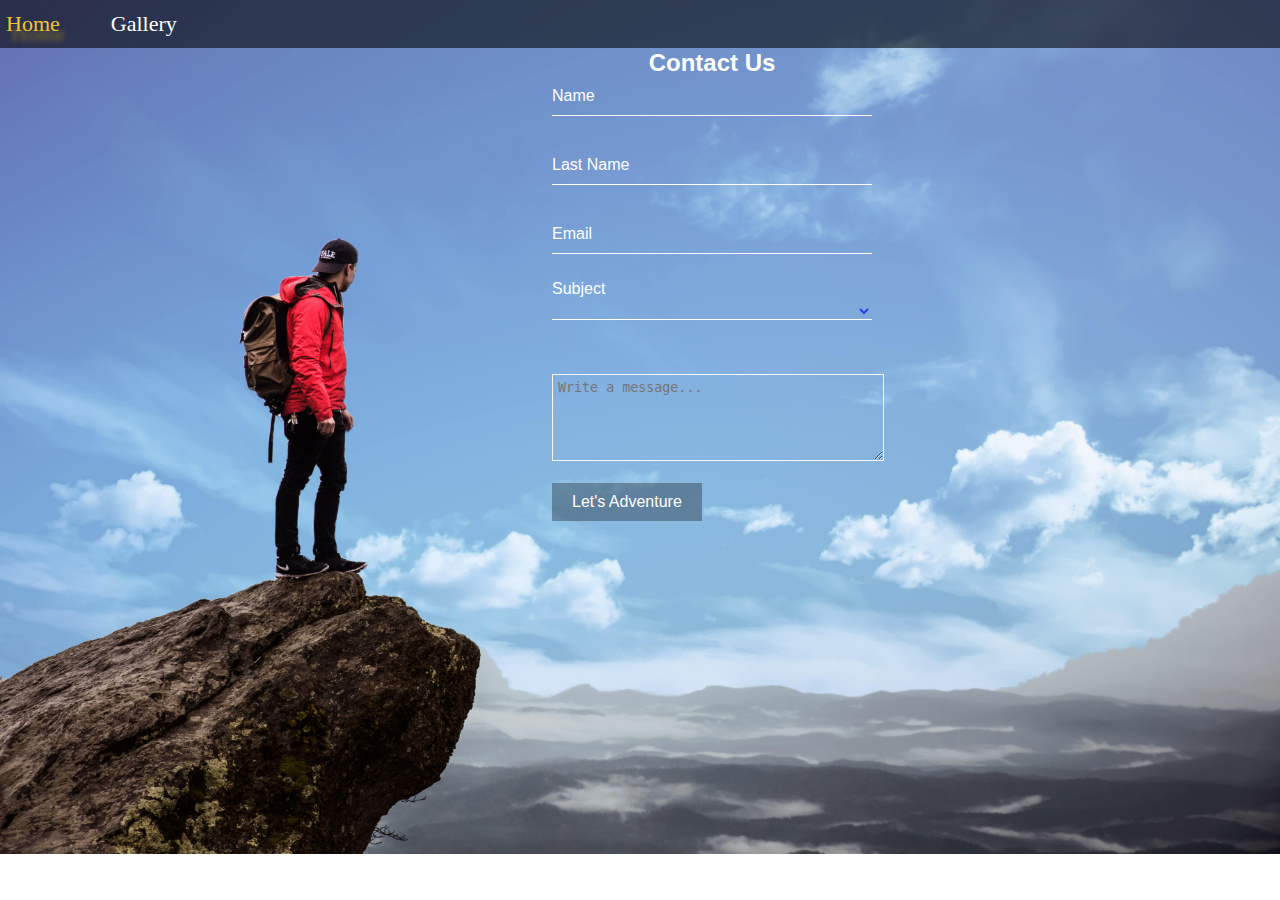
==== contact.html @ ba5f5f5b "Done" ====
<!DOCTYPE html>
<html lang="en">
<head>
  <meta charset="UTF-8">
  <meta name="viewport" content="width=device-width, initial-scale=1.0">
  <meta http-equiv="X-UA-Compatible" content="ie=edge">
  <!-- link to css -->
  <link rel="stylesheet" href="css/main.css">
  <title>Contact Form</title>
</head>
<body class="form">
    <nav>
        <ul>
            <li><a href="index.html">Home</a></li>
            <li><a href="gallery.html" target="_blank">Gallery</a></li>
        </ul>
    </nav>
  <div class="box">
      <h2>Contact Us</h2>
      <form>
        <div class="inputBox">
            <input type="text" name="" required="">
            <label>Name</label>
        </div>
        <div class="inputBox">
            <input type="text" name="" required="">
            <label for="">Last Name</label>
        </div>
        <div class="inputBox">
            <input type="email" name="" id="" required>
            <label>Email</label>
          </div>
          <br/>
          <div class="inputBox">
            <select name="activity" >
              <option></option>
              <option>Camping</option>
              <option>Hunting</option>
              <option>Canoeing</option>
              <option>Climbing</option>
              <option>Fishing</option>
            </select>
              <label value="choose">Subject</label>
          </div>
          <br/>
          <br/>
          <br/>
          <br>
          <div class="inputBox">
            <textarea name="message" rows="5" cols="20"placeholder="Write a message..." required></textarea>
         
        </div>

        <br/>
        <div class="inputBox">
            <input type="submit" name="" value="Let's Adventure">
          </div>
      </div>

      
</body>
</html>
---- css/main.css ----
/* Mixins -------------------- */
/* Base Styles -------------------- */
html {
  scroll-behavior: smooth;
  transition: 0.20s;
  margin-top: 0;
  padding-top: 0; }

.container {
  width: 100%;
  height: 100%;
  overflow-x: hidden; }

body {
  margin: 0;
  padding: 0;
  cursor: pointer;
  background-color: rgba(128, 128, 128, 0.26); }

header {
  background-image: url(../images/beach-bench-boardwalk-462024.jpg);
  background-size: cover;
  background-repeat: no-repeat;
  background-attachment: fixed;
  height: 40rem; }

.heading {
  color: #1b1616;
  text-align: center;
  font-size: 68px;
  text-shadow: 5px 5px 10px #00a8e2;
  font-family: 'Poiret One';
  animation: move 2s ease forwards; }

@keyframes move {
  from {
    padding-top: 0%;
    opacity: 0; }
  to {
    padding-top: 14%;
    opacity: 1; } }
h1.heading {
  margin-top: 0; }

nav {
  width: 100%; }

nav ul {
  list-style-type: none;
  background-color: rgba(0, 0, 0, 0.575);
  margin: 0;
  padding: 0;
  overflow: hidden;
  width: 100%;
  margin-top: 0; }

nav li {
  float: left; }

nav a {
  text-decoration: none;
  font-size: 22px;
  text-align: center;
  display: block;
  padding: 11px 6px;
  padding-right: 45px;
  color: white;
  font-family: 'Jacques Francois', serif; }

nav a:hover {
  color: #f0c330;
  transition: 0.5s;
  text-shadow: 5px 10px 5px rgba(255, 196, 0, 0.404); }

.title {
  font-size: 40px;
  margin: 0;
  padding: 0; }

.p-title {
  color: #1b1616;
  font-family: 'EB Garamond', serif;
  font-size: 30px;
  text-align: center;
  font-weight: bold; }

.paragraph2 {
  padding-right: 0px;
  padding-right: 66px;
  margin-left: 40px;
  text-align: justify; }

.read-more {
  font-size: 15px;
  color: rgba(192, 67, 67, 0.801);
  font-weight: bold; }

footer p {
  background-color: rgba(174, 175, 184, 0.9);
  color: black;
  padding: 30px;
  font-weight: bolder;
  font-size: 20px;
  width: 100%; }

footer {
  position: relative; }

.gallery-body {
  background-color: rgba(128, 128, 128, 0.26); }

.heading-1 {
  text-align: center;
  font-family: 'Merriweather', serif;
  font-size: 30px;
  font-weight: bold;
  color: rgba(106, 121, 127, 0.8); }

.form {
  margin: 0;
  padding: 0;
  font-family: sans-serif;
  background: url(../images/form-bg.jpg);
  background-size: 100%;
  background-repeat: no-repeat;
  overflow-x: hidden; }

.box {
  position: absolute;
  top: 1%;
  left: 40%;
  transform: translate(-50, -50%);
  width: 400px;
  padding: 40px;
  box-sizing: border-box;
  border-radius: 10px; }

.box h2 {
  margin: 0;
  padding: 0;
  color: #fff;
  text-align: center; }

.box .inputBox {
  position: relative; }

.box .inputBox input {
  width: 100%;
  padding: 10px 0;
  font-size: 16px;
  color: #fff;
  margin-bottom: 30px;
  border: none;
  border-bottom: 1px solid #fff;
  outline: none;
  background: transparent; }

.box .inputBox textarea[name="message"] {
  width: 100%;
  border: 1px solid whitesmoke;
  background-color: transparent; }

.box .inputBox textarea[placeholder="Write a message..."] {
  padding: 5px;
  color: white; }

.box .inputBox label[for="message"] {
  top: -35%; }

.box .inputBox select[name="activity"] {
  width: 100%;
  outline: none;
  float: left;
  color: rgba(0, 0, 255, 0.651);
  padding: 0px 0;
  border: none;
  border-bottom: 1px solid #fff;
  background: transparent; }

.box .inputBox label[value="choose"] {
  top: -2rem; }

.box .inputBox {
  width: 100%; }

.box .inputBox label {
  position: absolute;
  top: 0;
  left: 0;
  padding: 10px 0;
  font-size: 16px;
  color: #fff;
  pointer-events: none;
  transition: .5s; }

.box .inputBox input:focus ~ label,
.box .inputBox input:valid ~ label {
  top: -18px;
  left: 0;
  color: #ffffff;
  font-size: 12px; }

.box input[type="submit"] {
  background: transparent;
  border: none;
  outline: none;
  color: #fff;
  background: #0000004d;
  padding: 10px 20px;
  cursor: pointer;
  width: auto; }

.box input:hover[type="submit"] {
  background-color: rgba(0, 0, 0, 0.842);
  border-color: #fff;
  border: 1px solid white; }

select {
  background-position: right center;
  width: 200px; }

@font-face {
  font-family: 'Poiret One';
  src: url(../fonts/PoiretOne-Regular.ttf); }
.dropdown {
  display: inline-block;
  top: 0; }

.dropdown-content {
  display: none;
  box-shadow: 2px 2px 5px black;
  min-width: 118px;
  z-index: 1;
  margin-top: 0;
  position: absolute;
  background-color: rgba(0, 0, 0, 0.575); }

.dropdown-content a {
  color: white;
  padding: 15px;
  text-decoration: none;
  display: block; }

.dropdown-content a:hover {
  background-color: white;
  color: black; }

.dropdown:hover .dropdown-content {
  display: block;
  animation: shift 1.2s forwards; }

@keyframes shift {
  0% {
    transform: translateX(25px); }
  100% {
    opacity: 1;
    transform: translate(0px); } }
.up-arrow {
  width: 50px;
  height: 52px;
  left: 38rem;
  margin-top: -87px;
  position: absolute; }

.gallery {
  display: grid;
  grid-template-columns: repeat(4, 1fr);
  grid-gap: 20px;
  width: 100%; }

.gallery-container {
  padding: 20px; }

.hunted {
  grid-column: span 2; }

.climb {
  grid-column: span 1; }

.gallery img {
  height: 100%;
  width: 100%;
  opacity: 0.8; }

.gallery img:hover {
  color: white;
  box-shadow: 7px 6px 7px black, -12px -5px 9px black;
  opacity: 1;
  transition: box-shadow 0.2s ease-out; }

.main-1 {
  display: grid;
  grid-gap: 32px;
  grid-template-columns: repeat(2, 1fr);
  font-family: 'Dosis', sans-serif;
  color: #161616;
  height: 100%;
  font-size: 1.2rem;
  padding-top: 50px;
  border-bottom: 1px solid rgba(0, 0, 0, 0.315);
  grid-template-areas: "title title" "hiking1 hiking2"; }

.title {
  grid-area: title;
  text-align: center;
  letter-spacing: 2px;
  font-family: 'Abril Fatface', cursive; }

.hiking1 {
  grid-area: hiking1;
  padding: 15px; }

.hiking2 {
  grid-area: hiking2;
  padding: 15px; }

.image1 {
  height: 20rem;
  width: 100%;
  background-size: 100% 100%;
  background: url(../images/devils-peak.jpg);
  background-size: 100% 100%; }

.image2 {
  height: 20rem;
  width: 100%;
  background-size: 100% 100%;
  background: url(../images/Lions-head.jpg);
  background-size: 100% 100%; }

.hiking1:hover .image1 {
  box-shadow: 10px 10px 20px black, -10px -3px 20px black;
  opacity: 1;
  transition: box-shadow 0.5s ease-out; }

.hiking2:hover .image2 {
  box-shadow: 10px 10px 20px black, -10px -3px 20px black;
  opacity: 1;
  transition: box-shadow 0.5s ease-out; }

.main-2 {
  display: grid;
  grid-gap: 32px;
  grid-template-columns: repeat(2, 1fr);
  font-family: 'Dosis', sans-serif;
  color: #161616;
  height: 100%;
  font-size: 1.2rem;
  padding-top: 50px;
  border-bottom: 1px solid rgba(0, 0, 0, 0.315);
  grid-template-areas: "title title" "camping1 camping2"; }

.title {
  grid-area: title;
  text-align: center; }

.camping1 {
  grid-area: camping1;
  padding: 15px; }

.camping2 {
  grid-area: camping2;
  padding: 15px; }

.image3 {
  height: 20rem;
  width: 100%;
  background-size: 100% 100%;
  background: url(../images/Tsitsikama.jpg);
  background-size: 100% 100%; }

.image4 {
  height: 20rem;
  width: 100%;
  background-size: 100% 100%;
  background: url(../images/khomees.jpg);
  background-size: 100% 100%; }

.camping1:hover .image3 {
  box-shadow: 10px 10px 20px black, -10px -3px 20px black;
  opacity: 1;
  transition: box-shadow 0.5s ease-out; }

.camping2:hover .image4 {
  box-shadow: 10px 10px 20px black, -10px -3px 20px black;
  opacity: 1;
  transition: box-shadow 0.5s ease-out; }

.main-3 {
  display: grid;
  grid-gap: 32px;
  grid-template-columns: repeat(2, 1fr);
  font-family: 'Dosis', sans-serif;
  color: #161616;
  height: 100%;
  font-size: 1.2rem;
  padding-top: 50px;
  border-bottom: 1px solid rgba(0, 0, 0, 0.315);
  grid-template-areas: "title title" "hunting1 hunting2"; }

.title {
  grid-area: title;
  text-align: center; }

.hunting1 {
  grid-area: hunting1;
  padding: 15px; }

.hunting2 {
  grid-area: hunting2;
  padding: 15px; }

.image5 {
  height: 20rem;
  width: 100%;
  background-size: 100% 100%;
  background: url(../images/rietfontein.jpg);
  background-size: 100% 100%; }

.image6 {
  height: 20rem;
  width: 100%;
  background-size: 100% 100%;
  background: url(../images/lazarus.jpg);
  background-size: 100% 100%; }

.hunting1:hover .image5 {
  box-shadow: 10px 10px 20px black, -10px -3px 20px black;
  opacity: 1;
  transition: box-shadow 0.5s ease-out; }

.hunting2:hover .image6 {
  box-shadow: 10px 10px 20px black, -10px -3px 20px black;
  opacity: 1;
  transition: box-shadow 0.5s ease-out; }

.main-4 {
  display: grid;
  grid-gap: 32px;
  grid-template-columns: repeat(2, 1fr);
  font-family: 'Dosis', sans-serif;
  color: #161616;
  height: 100%;
  font-size: 1.2rem;
  padding-top: 50px;
  border-bottom: 1px solid rgba(0, 0, 0, 0.315);
  grid-template-areas: "title title" "canoeing1 canoeing2"; }

.title {
  grid-area: title;
  text-align: center; }

.canoeing1 {
  grid-area: canoeing1;
  padding: 15px; }

.canoeing2 {
  grid-area: canoeing2;
  padding: 15px; }

.image7 {
  height: 20rem;
  width: 100%;
  background-size: 100% 100%;
  background: url(../images/palmiet.jpg);
  background-size: 100% 100%; }

.image8 {
  height: 20rem;
  width: 100%;
  background-size: 100% 100%;
  background: url(../images/Hout-bay.jpg);
  background-size: 100% 100%; }

.canoeing1:hover .image7 {
  box-shadow: 10px 10px 20px black, -10px -3px 20px black;
  opacity: 1;
  transition: box-shadow 0.5s ease-out; }

.canoeing2:hover .image8 {
  box-shadow: 10px 10px 20px black, -10px -3px 20px black;
  opacity: 1;
  transition: box-shadow 0.5s ease-out; }

.main-5 {
  display: grid;
  grid-gap: 32px;
  grid-template-columns: repeat(2, 1fr);
  font-family: 'Dosis', sans-serif;
  color: #161616;
  height: 100%;
  font-size: 1.2rem;
  padding-top: 50px;
  border-bottom: 1px solid rgba(0, 0, 0, 0.315);
  grid-template-areas: "title title" "climbing1 climbing2"; }

.title {
  grid-area: title;
  text-align: center; }

.climbing1 {
  grid-area: climbing1;
  padding: 15px; }

.climbing2 {
  grid-area: climbing2;
  padding: 15px; }

.image9 {
  height: 20rem;
  width: 100%;
  background-size: 100% 100%;
  background: url(../images/table-mountain.jpg);
  background-size: 100% 100%; }

.image10 {
  height: 20rem;
  width: 100%;
  background-size: 100% 100%;
  background: url(../images/gamkaberg.jpg);
  background-size: 100% 100%; }

.climbing1:hover .image9 {
  box-shadow: 10px 10px 20px black, -10px -3px 20px black;
  opacity: 1;
  transition: box-shadow 0.5s ease-out; }

.climbing2:hover .image10 {
  box-shadow: 10px 10px 20px black, -10px -3px 20px black;
  opacity: 1;
  transition: box-shadow 0.5s ease-out; }

.main-6 {
  display: grid;
  grid-gap: 32px;
  grid-template-columns: repeat(2, 1fr);
  font-family: 'Dosis', sans-serif;
  color: #161616;
  height: 100%;
  font-size: 1.2rem;
  padding-top: 50px;
  border-bottom: 1px solid rgba(0, 0, 0, 0.315);
  grid-template-areas: "title title" "fishing1 fishing2"; }

.title {
  grid-area: title;
  text-align: center; }

.fishing1 {
  grid-area: fishing1;
  padding: 15px; }

.fishing2 {
  grid-area: fishing2;
  padding: 15px; }

.image11 {
  height: 20rem;
  width: 100%;
  background-size: 100% 100%;
  background: url(../images/fishing\ La\ Lancha1.jpg);
  background-size: 100% 100%; }

.image12 {
  height: 20rem;
  width: 100%;
  background-size: 100% 100%;
  background: url(../images/fishing\ Stanfordhills.jpg);
  background-size: 100% 100%; }

.fishing1:hover .image11 {
  box-shadow: 10px 10px 20px black, -10px -3px 20px black;
  opacity: 1;
  transition: box-shadow 0.5s ease-out; }

.fishing2:hover .image12 {
  box-shadow: 10px 10px 20px black, -10px -3px 20px black;
  opacity: 1;
  transition: box-shadow 0.5s ease-out; }

/* Media Queries -------------------- */
/* Responsive Design */
/* Mobile Devices */
/* Portrait and Landscape */
@media (max-width: 426px) {
  .main-1 {
    display: grid;
    grid-template-columns: repeat(1, 1fr);
    grid-template-areas: "title" "hiking1"  "hiking2"; }

  .hiking1 {
    grid-area: hiking1;
    grid-template-columns: span 2; }

  .hiking2 {
    grid-area: hiking2;
    grid-template-columns: span 2; }

  .image1 {
    grid-area: hiking1;
    grid-template-columns: span 2; }

  .image2 {
    grid-area: hiking2;
    grid-template-columns: span 2; }

  .main-2 {
    display: grid;
    grid-template-columns: repeat(1, 1fr);
    grid-template-areas: "title" "camping1"  "camping2"; }

  .camping1 {
    grid-area: camping1;
    grid-template-columns: span 2; }

  .camping2 {
    grid-area: camping2;
    grid-template-columns: span 2; }

  .image3 {
    grid-area: camping1;
    grid-template-columns: span 2; }

  .image4 {
    grid-area: camping2;
    grid-template-columns: span 2; }

  .main-3 {
    display: grid;
    grid-template-columns: repeat(1, 1fr);
    grid-template-areas: "title" "hunting1"  "hunting2"; }

  .hunting1 {
    grid-area: hunting1;
    grid-template-columns: span 2; }

  .hunting2 {
    grid-area: hunting2;
    grid-template-columns: span 2; }

  .image5 {
    grid-area: hunting1;
    grid-template-columns: span 2; }

  .image6 {
    grid-area: hunting2;
    grid-template-columns: span 2; }

  .main-4 {
    display: grid;
    grid-template-columns: repeat(1, 1fr);
    grid-template-areas: "title" "canoeing1"  "canoeing2"; }

  .canoeing1 {
    grid-area: canoeing1;
    grid-template-columns: span 2; }

  .canoeing2 {
    grid-area: canoeing2;
    grid-template-columns: span 2; }

  .image7 {
    grid-area: canoeing1;
    grid-template-columns: span 2; }

  .image8 {
    grid-area: canoeing2;
    grid-template-columns: span 2; }

  .main-5 {
    display: grid;
    grid-template-columns: repeat(1, 1fr);
    grid-template-areas: "title" "climbing1"  "climbing2"; }

  .climbing1 {
    grid-area: climbing1;
    grid-template-columns: span 2; }

  .climbing2 {
    grid-area: climbing2;
    grid-template-columns: span 2; }

  .image9 {
    grid-area: climbing1;
    grid-template-columns: span 2; }

  .image10 {
    grid-area: climbing2;
    grid-template-columns: span 2; }

  .main-6 {
    display: grid;
    grid-template-columns: repeat(1, 1fr);
    grid-template-areas: "title" "fishing1"  "fishing2"; }

  .fishing1 {
    grid-area: fishing1;
    grid-template-columns: span 2; }

  .fishing2 {
    grid-area: fishing2;
    grid-template-columns: span 2; }

  .image11 {
    grid-area: fishing1;
    grid-template-columns: span 2; }

  .image12 {
    grid-area: fishing2;
    grid-template-columns: span 2; }

  .title {
    grid-template-columns: span 2; }

  .p-title {
    font-size: 1em; }

  .up-arrow {
    left: 14rem; }

  .box {
    width: 100%;
    height: 100%; }

  .contact {
    margin: 0;
    padding: 0;
    font-family: sans-serif;
    background: url(../images/form-bg.jpg);
    background-size: 100% 100%;
    background-repeat: no-repeat; } }
/* Responsive Design */
/*Tablets*/
@media only screen and (min-device-width: 768px) and (max-device-width: 1024px) and (-webkit-min-device-pixel-ratio: 1) {
  .p-title {
    font-size: 1em; }

  .up-arrow {
    left: 23rem; } }
/* Responsive Design
   /*Desktop*/
@media screen and (min-device-width: 1200px) and (max-device-width: 1600px) and (-webkit-min-device-pixel-ratio: 1) {
  .up-arrow {
    left: 38rem; } }

/*# sourceMappingURL=main.css.map */
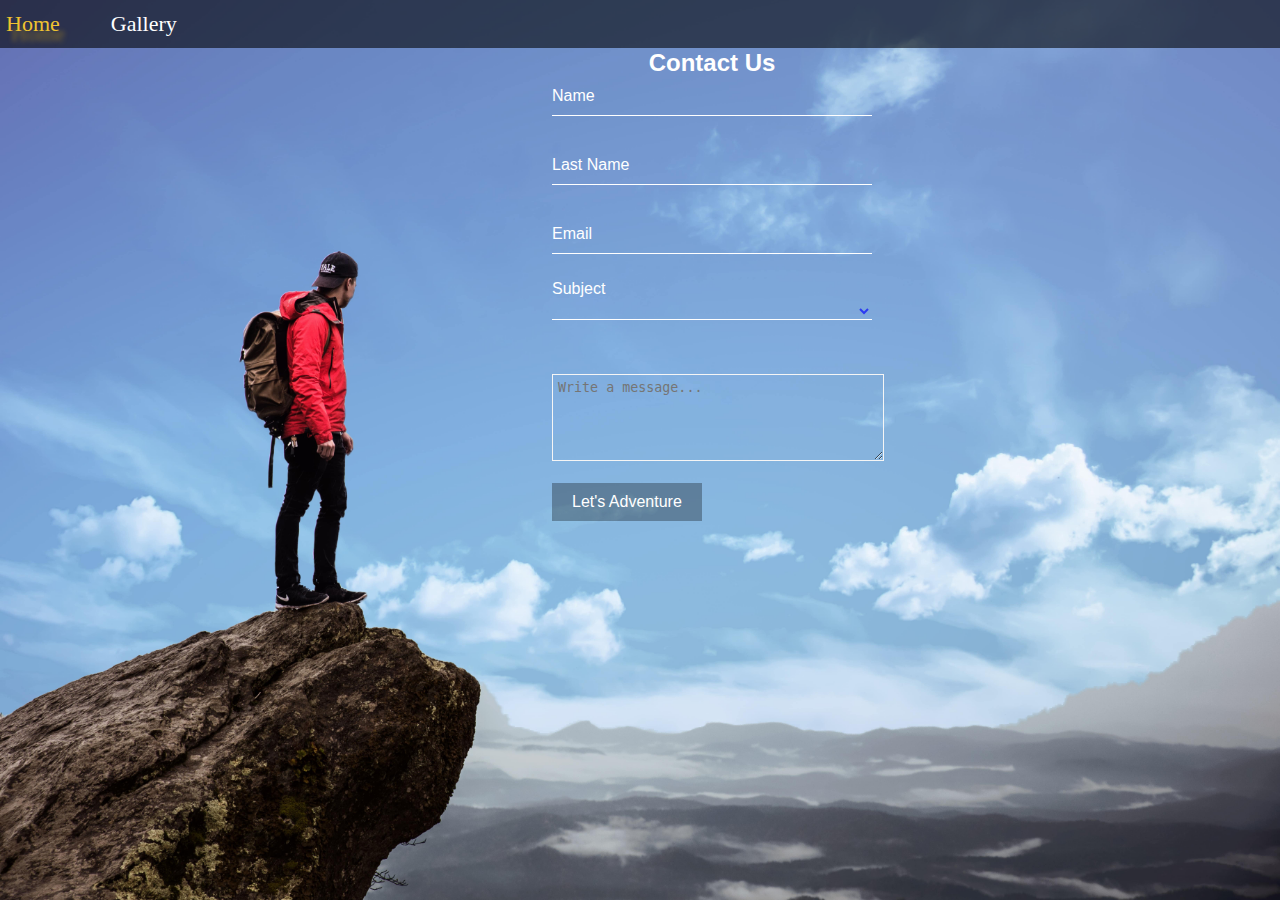
==== commit caf194ad: "Done" ====
--- a/css/main.css
+++ b/css/main.css
@@ -121,9 +121,8 @@
   padding: 0;
   font-family: sans-serif;
   background: url(../images/form-bg.jpg);
-  background-size: 100%;
-  background-repeat: no-repeat;
-  overflow-x: hidden; }
+  background-size: 100% 100%;
+  height: 100vh; }
 
 .box {
   position: absolute;
@@ -719,15 +718,18 @@
     left: 14rem; }
 
   .box {
-    width: 100%;
-    height: 100%; }
-
-  .contact {
+    position: absolute;
+    top: 1%;
+    left: 1%;
+    transform: translate(-50, -50%);
+    width: 320px;
+    padding: 40px; }
+
+  .form {
     margin: 0;
     padding: 0;
-    font-family: sans-serif;
     background: url(../images/form-bg.jpg);
-    background-size: 100% 100%;
+    background-size: auto;
     background-repeat: no-repeat; } }
 /* Responsive Design */
 /*Tablets*/
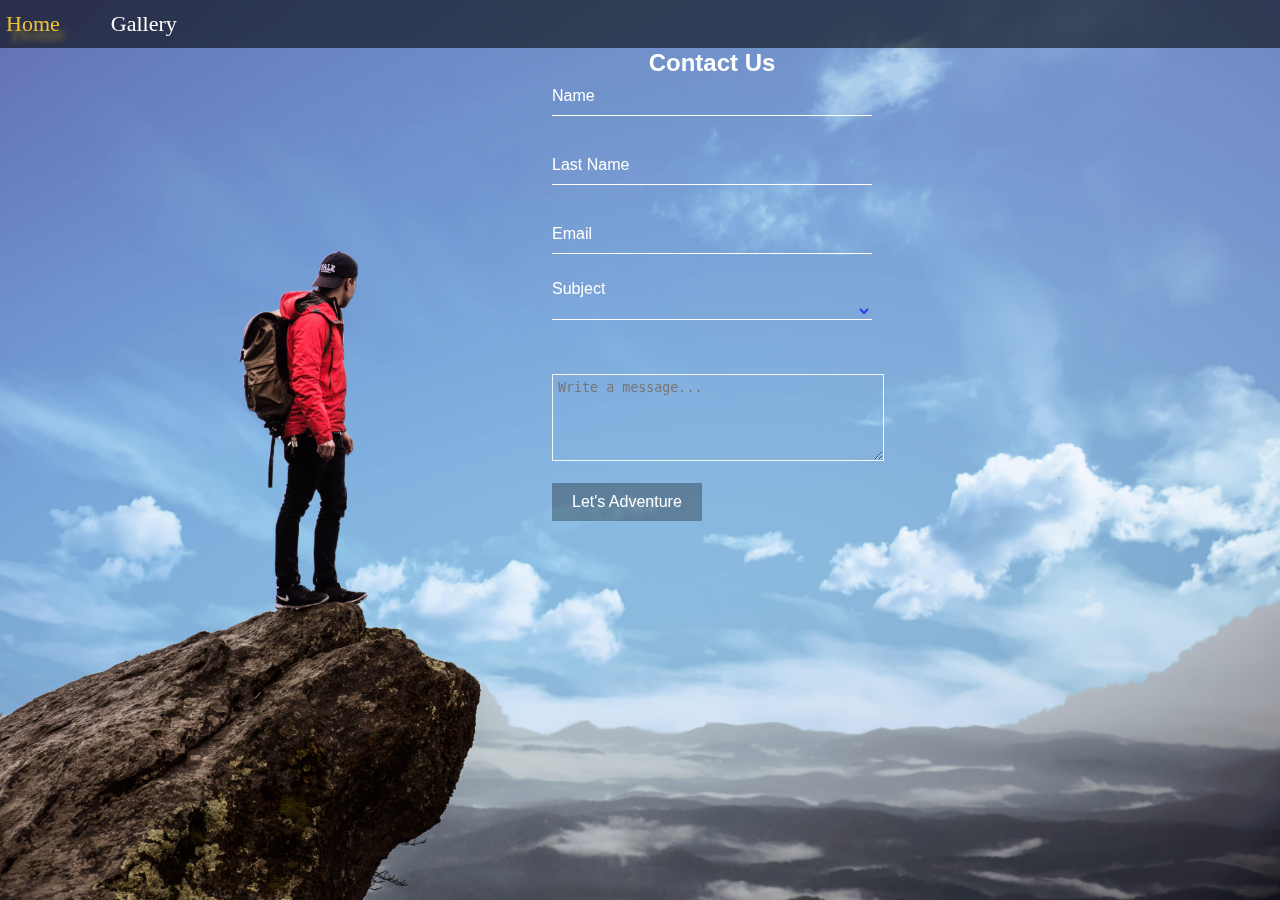
==== commit ed30e5eb: "fixed navbar and responsiveness" ====
--- a/contact.html
+++ b/contact.html
@@ -9,14 +9,16 @@
   <title>Contact Form</title>
 </head>
 <body class="form">
+    <div class="container">
     <nav>
         <ul>
             <li><a href="index.html">Home</a></li>
-            <li><a href="gallery.html" target="_blank">Gallery</a></li>
+            <li><a href="gallery.html">Gallery</a></li>
         </ul>
     </nav>
-  <div class="box">
+  <div class="contact-form">
       <h2>Contact Us</h2>
+      <div class="contact-details">
       <form>
         <div class="inputBox">
             <input type="text" name="" required="">
@@ -29,10 +31,10 @@
         <div class="inputBox">
             <input type="email" name="" id="" required>
             <label>Email</label>
-          </div>
+        </div>
           <br/>
           <div class="inputBox">
-            <select name="activity" >
+            <select name="activity" required >
               <option></option>
               <option>Camping</option>
               <option>Hunting</option>
@@ -40,7 +42,7 @@
               <option>Climbing</option>
               <option>Fishing</option>
             </select>
-              <label value="choose">Subject</label>
+            <label value="choose">Subject</label>
           </div>
           <br/>
           <br/>
@@ -48,15 +50,14 @@
           <br>
           <div class="inputBox">
             <textarea name="message" rows="5" cols="20"placeholder="Write a message..." required></textarea>
-         
         </div>
-
         <br/>
         <div class="inputBox">
             <input type="submit" name="" value="Let's Adventure">
           </div>
+      </form>
       </div>
-
-      
+    </div>
+  </div>  
 </body>
 </html>--- a/css/main.css
+++ b/css/main.css
@@ -6,11 +6,6 @@
   margin-top: 0;
   padding-top: 0; }
 
-.container {
-  width: 100%;
-  height: 100%;
-  overflow-x: hidden; }
-
 body {
   margin: 0;
   padding: 0;
@@ -18,32 +13,18 @@
   background-color: rgba(128, 128, 128, 0.26); }
 
 header {
-  background-image: url(../images/beach-bench-boardwalk-462024.jpg);
+  background-image: linear-gradient(-45deg, rgba(28, 116, 175, 0.15) 50%, rgba(0, 0, 0, 0.08) 50%), url(../images/beach-bench-boardwalk-462024.jpg);
   background-size: cover;
   background-repeat: no-repeat;
   background-attachment: fixed;
   height: 40rem; }
 
-.heading {
-  color: #1b1616;
-  text-align: center;
-  font-size: 68px;
-  text-shadow: 5px 5px 10px #00a8e2;
-  font-family: 'Poiret One';
-  animation: move 2s ease forwards; }
-
-@keyframes move {
-  from {
-    padding-top: 0%;
-    opacity: 0; }
-  to {
-    padding-top: 14%;
-    opacity: 1; } }
 h1.heading {
   margin-top: 0; }
 
 nav {
-  width: 100%; }
+  width: 100%;
+  position: fixed; }
 
 nav ul {
   list-style-type: none;
@@ -72,6 +53,40 @@
   transition: 0.5s;
   text-shadow: 5px 10px 5px rgba(255, 196, 0, 0.404); }
 
+footer p {
+  background-color: rgba(174, 175, 184, 0.9);
+  color: black;
+  padding: 30px;
+  font-weight: bolder;
+  font-size: 20px; }
+
+footer {
+  position: relative; }
+
+select {
+  background-position: right center;
+  width: 200px; }
+
+.container {
+  width: 100%;
+  height: 100%;
+  overflow-x: hidden; }
+
+.heading {
+  color: #1b1616;
+  text-align: center;
+  font-size: 68px;
+  text-shadow: 5px 5px 10px #00a8e2;
+  font-family: 'Poiret One';
+  animation: move 2s ease forwards; }
+
+@keyframes move {
+  from {
+    padding-top: 0%;
+    opacity: 0; }
+  to {
+    padding-top: 14%;
+    opacity: 1; } }
 .title {
   font-size: 40px;
   margin: 0;
@@ -88,23 +103,12 @@
   padding-right: 0px;
   padding-right: 66px;
   margin-left: 40px;
-  text-align: justify; }
+  font-size: 17px; }
 
 .read-more {
   font-size: 15px;
   color: rgba(192, 67, 67, 0.801);
   font-weight: bold; }
-
-footer p {
-  background-color: rgba(174, 175, 184, 0.9);
-  color: black;
-  padding: 30px;
-  font-weight: bolder;
-  font-size: 20px;
-  width: 100%; }
-
-footer {
-  position: relative; }
 
 .gallery-body {
   background-color: rgba(128, 128, 128, 0.26); }
@@ -124,7 +128,7 @@
   background-size: 100% 100%;
   height: 100vh; }
 
-.box {
+.contact-form {
   position: absolute;
   top: 1%;
   left: 40%;
@@ -134,16 +138,16 @@
   box-sizing: border-box;
   border-radius: 10px; }
 
-.box h2 {
+.contact-form h2 {
   margin: 0;
   padding: 0;
   color: #fff;
   text-align: center; }
 
-.box .inputBox {
+.contact-form .inputBox {
   position: relative; }
 
-.box .inputBox input {
+.contact-form .inputBox input {
   width: 100%;
   padding: 10px 0;
   font-size: 16px;
@@ -154,19 +158,19 @@
   outline: none;
   background: transparent; }
 
-.box .inputBox textarea[name="message"] {
+.contact-form .inputBox textarea[name="message"] {
   width: 100%;
   border: 1px solid whitesmoke;
   background-color: transparent; }
 
-.box .inputBox textarea[placeholder="Write a message..."] {
+.contact-form .inputBox textarea[placeholder="Write a message..."] {
   padding: 5px;
   color: white; }
 
-.box .inputBox label[for="message"] {
+.contact-form .inputBox label[for="message"] {
   top: -35%; }
 
-.box .inputBox select[name="activity"] {
+.contact-form .inputBox select[name="activity"] {
   width: 100%;
   outline: none;
   float: left;
@@ -176,13 +180,13 @@
   border-bottom: 1px solid #fff;
   background: transparent; }
 
-.box .inputBox label[value="choose"] {
+.contact-form .inputBox label[value="choose"] {
   top: -2rem; }
 
-.box .inputBox {
+.contact-form .inputBox {
   width: 100%; }
 
-.box .inputBox label {
+.contact-form .inputBox label {
   position: absolute;
   top: 0;
   left: 0;
@@ -192,14 +196,14 @@
   pointer-events: none;
   transition: .5s; }
 
-.box .inputBox input:focus ~ label,
-.box .inputBox input:valid ~ label {
+.contact-form .inputBox input:focus ~ label,
+.contact-form .inputBox input:valid ~ label {
   top: -18px;
   left: 0;
   color: #ffffff;
   font-size: 12px; }
 
-.box input[type="submit"] {
+.contact-form input[type="submit"] {
   background: transparent;
   border: none;
   outline: none;
@@ -209,14 +213,10 @@
   cursor: pointer;
   width: auto; }
 
-.box input:hover[type="submit"] {
+.contact-form input:hover[type="submit"] {
   background-color: rgba(0, 0, 0, 0.842);
   border-color: #fff;
   border: 1px solid white; }
-
-select {
-  background-position: right center;
-  width: 200px; }
 
 @font-face {
   font-family: 'Poiret One';
@@ -581,7 +581,74 @@
 /* Responsive Design */
 /* Mobile Devices */
 /* Portrait and Landscape */
-@media (max-width: 426px) {
+@media only screen and (min-device-width: 320px) and (max-device-width: 767px) and (-webkit-min-device-pixel-ratio: 1) {
+  nav ul {
+    display: grid; }
+
+  nav a {
+    padding: 0 0 20px 0;
+    transition: none;
+    font-size: 20px; }
+
+  .dropdown:hover .dropdown-content {
+    animation: none;
+    left: 30.3vw; }
+
+  .dropdown-content {
+    display: none;
+    background-color: black;
+    width: 34vw; }
+
+  .dropdown-content a {
+    padding: 3px;
+    font-size: 19px; }
+
+  .heading {
+    font-size: 34px; }
+
+  .title {
+    font-size: 28px;
+    margin-top: -21px;
+    margin-bottom: 12px; }
+
+  h1.heading {
+    margin-top: 0; }
+
+  header {
+    height: 30rem; }
+
+  .main-1,
+  .main-2,
+  .main-3,
+  .main-4,
+  .main-5,
+  .main-6 {
+    grid-gap: 1px; }
+
+  .image1,
+  .image2,
+  .image3,
+  .image4,
+  .image5,
+  .image6,
+  .image7,
+  .image8,
+  .image9,
+  .image10,
+  .image11,
+  .image12 {
+    width: 18rem;
+    height: 16rem; }
+
+  .paragraph2 {
+    padding-right: 26px;
+    margin-left: 19px;
+    font-size: 0.9rem;
+    margin-bottom: 56px; }
+
+  .read-more {
+    font-size: 12px; }
+
   .main-1 {
     display: grid;
     grid-template-columns: repeat(1, 1fr);
@@ -593,15 +660,18 @@
 
   .hiking2 {
     grid-area: hiking2;
-    grid-template-columns: span 2; }
+    grid-template-columns: span 2;
+    margin-top: -60px; }
 
   .image1 {
     grid-area: hiking1;
-    grid-template-columns: span 2; }
+    grid-template-columns: span 2;
+    width: 100%; }
 
   .image2 {
     grid-area: hiking2;
-    grid-template-columns: span 2; }
+    grid-template-columns: span 2;
+    width: 100%; }
 
   .main-2 {
     display: grid;
@@ -614,15 +684,18 @@
 
   .camping2 {
     grid-area: camping2;
-    grid-template-columns: span 2; }
+    grid-template-columns: span 2;
+    margin-top: -60px; }
 
   .image3 {
     grid-area: camping1;
-    grid-template-columns: span 2; }
+    grid-template-columns: span 2;
+    width: 100%; }
 
   .image4 {
     grid-area: camping2;
-    grid-template-columns: span 2; }
+    grid-template-columns: span 2;
+    width: 100%; }
 
   .main-3 {
     display: grid;
@@ -635,15 +708,18 @@
 
   .hunting2 {
     grid-area: hunting2;
-    grid-template-columns: span 2; }
+    grid-template-columns: span 2;
+    margin-top: -60px; }
 
   .image5 {
     grid-area: hunting1;
-    grid-template-columns: span 2; }
+    grid-template-columns: span 2;
+    width: 100%; }
 
   .image6 {
     grid-area: hunting2;
-    grid-template-columns: span 2; }
+    grid-template-columns: span 2;
+    width: 100%; }
 
   .main-4 {
     display: grid;
@@ -656,15 +732,18 @@
 
   .canoeing2 {
     grid-area: canoeing2;
-    grid-template-columns: span 2; }
+    grid-template-columns: span 2;
+    margin-top: -60px; }
 
   .image7 {
     grid-area: canoeing1;
-    grid-template-columns: span 2; }
+    grid-template-columns: span 2;
+    width: 100%; }
 
   .image8 {
     grid-area: canoeing2;
-    grid-template-columns: span 2; }
+    grid-template-columns: span 2;
+    width: 100%; }
 
   .main-5 {
     display: grid;
@@ -677,15 +756,19 @@
 
   .climbing2 {
     grid-area: climbing2;
-    grid-template-columns: span 2; }
+    grid-template-columns: span 2;
+    margin-top: -60px;
+    margin-top: -60px; }
 
   .image9 {
     grid-area: climbing1;
-    grid-template-columns: span 2; }
+    grid-template-columns: span 2;
+    width: 100%; }
 
   .image10 {
     grid-area: climbing2;
-    grid-template-columns: span 2; }
+    grid-template-columns: span 2;
+    width: 100%; }
 
   .main-6 {
     display: grid;
@@ -698,15 +781,18 @@
 
   .fishing2 {
     grid-area: fishing2;
-    grid-template-columns: span 2; }
+    grid-template-columns: span 2;
+    margin-top: -60px; }
 
   .image11 {
     grid-area: fishing1;
-    grid-template-columns: span 2; }
+    grid-template-columns: span 2;
+    width: 100%; }
 
   .image12 {
     grid-area: fishing2;
-    grid-template-columns: span 2; }
+    grid-template-columns: span 2;
+    width: 100%; }
 
   .title {
     grid-template-columns: span 2; }
@@ -715,33 +801,61 @@
     font-size: 1em; }
 
   .up-arrow {
-    left: 14rem; }
-
-  .box {
+    width: 26px;
+    height: 26px;
+    left: 18em;
+    bottom: 1.5em; }
+
+  .contact-form {
     position: absolute;
-    top: 1%;
-    left: 1%;
+    top: 15%;
+    left: 0%;
     transform: translate(-50, -50%);
     width: 320px;
     padding: 40px; }
+
+  .contact-details {
+    text-align: center;
+    width: 80vw; }
 
   .form {
     margin: 0;
     padding: 0;
     background: url(../images/form-bg.jpg);
-    background-size: auto;
-    background-repeat: no-repeat; } }
+    background-size: cover;
+    background-repeat: no-repeat;
+    height: 165vh; }
+
+  .gallery {
+    display: grid;
+    grid-template-columns: repeat(2, 1fr);
+    grid-template-rows: 40, 1fr;
+    grid-gap: 20px;
+    grid-template-areas: "heading-1" "img img"; }
+
+  footer p {
+    font-size: 16px; } }
 /* Responsive Design */
 /*Tablets*/
-@media only screen and (min-device-width: 768px) and (max-device-width: 1024px) and (-webkit-min-device-pixel-ratio: 1) {
+@media only screen and (min-device-width: 768px) and (max-device-width: 1023px) and (-webkit-min-device-pixel-ratio: 1) {
   .p-title {
     font-size: 1em; }
 
   .up-arrow {
-    left: 23rem; } }
+    left: 23rem; }
+
+  .gallery {
+    display: grid;
+    grid-template-columns: repeat(4, 1fr);
+    grid-template-rows: 40, 1fr;
+    grid-gap: 20px;
+    grid-template-areas: "heading-1" "img img img img"; }
+
+  .form {
+    height: 165vh; } }
 /* Responsive Design
    /*Desktop*/
-@media screen and (min-device-width: 1200px) and (max-device-width: 1600px) and (-webkit-min-device-pixel-ratio: 1) {
+@media screen and (min-device-width: 1024px) and (max-device-width: 1600px) and (-webkit-min-device-pixel-ratio: 1) {
   .up-arrow {
     left: 38rem; } }
 
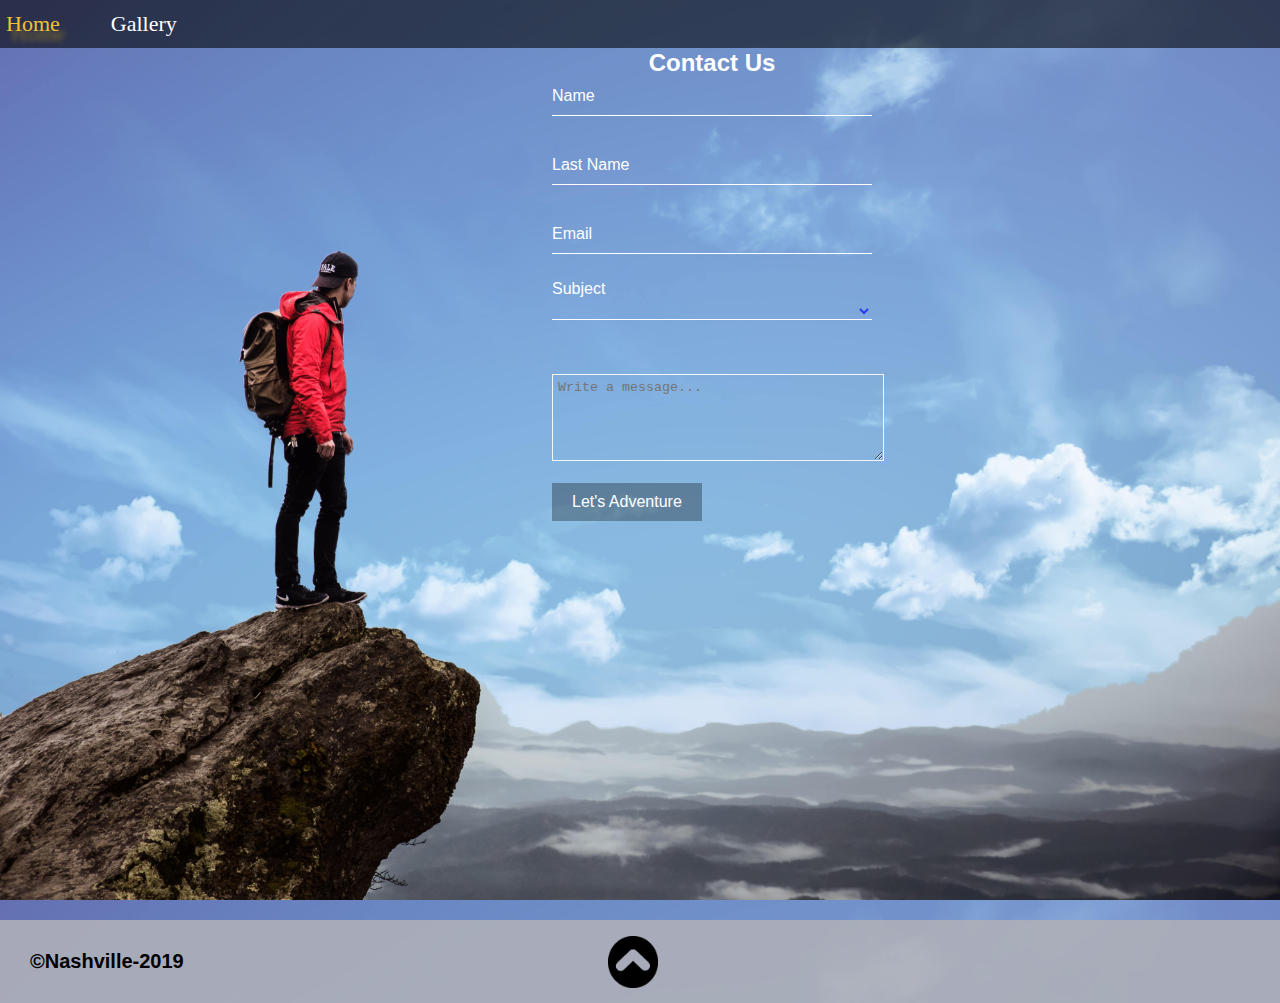
==== commit 70aa249b: "fixed navbar movement" ====
--- a/contact.html
+++ b/contact.html
@@ -59,5 +59,10 @@
       </div>
     </div>
   </div>  
+       <!-- footer -->
+       <footer>
+        <p><span>&copy;Nashville-2019</span></p>
+       <a href="#top"><img src="icon/img_71968.png" alt="" class="up-arrow"></a>    
+    </footer>
 </body>
 </html>--- a/css/main.css
+++ b/css/main.css
@@ -23,8 +23,7 @@
   margin-top: 0; }
 
 nav {
-  width: 100%;
-  position: fixed; }
+  width: 100%; }
 
 nav ul {
   list-style-type: none;
@@ -612,7 +611,9 @@
     margin-bottom: 12px; }
 
   h1.heading {
-    margin-top: 0; }
+    bottom: 177px;
+    position: absolute;
+    font-size: 30px; }
 
   header {
     height: 30rem; }
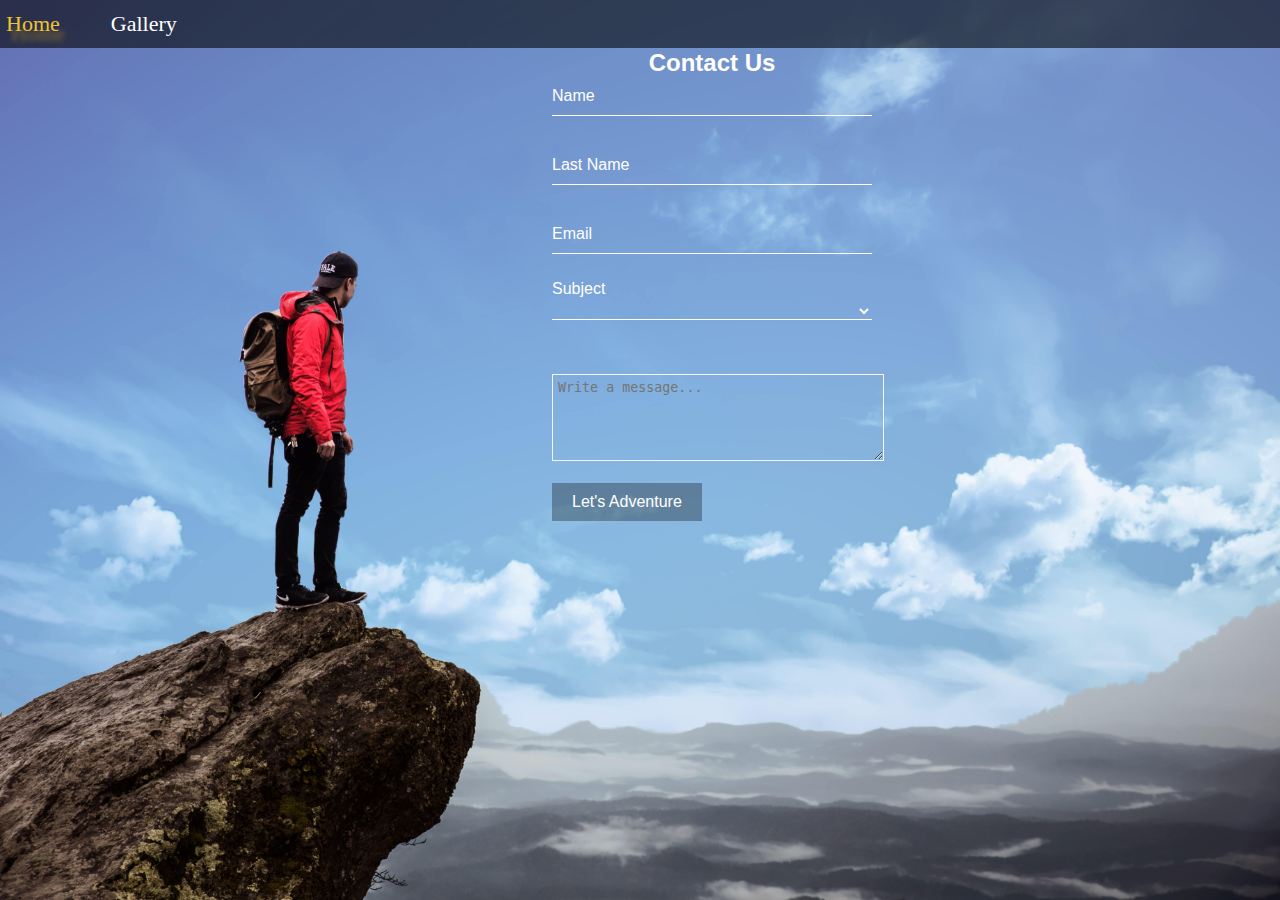
==== commit 3c92ddd2: "Gallery mobile fixed" ====
--- a/contact.html
+++ b/contact.html
@@ -20,20 +20,20 @@
       <h2>Contact Us</h2>
       <div class="contact-details">
       <form>
-        <div class="inputBox">
+        <div class="input-field">
             <input type="text" name="" required="">
             <label>Name</label>
         </div>
-        <div class="inputBox">
+        <div class="input-field">
             <input type="text" name="" required="">
             <label for="">Last Name</label>
         </div>
-        <div class="inputBox">
+        <div class="input-field">
             <input type="email" name="" id="" required>
             <label>Email</label>
         </div>
           <br/>
-          <div class="inputBox">
+          <div class="input-field">
             <select name="activity" required >
               <option></option>
               <option>Camping</option>
@@ -48,21 +48,16 @@
           <br/>
           <br/>
           <br>
-          <div class="inputBox">
+          <div class="input-field">
             <textarea name="message" rows="5" cols="20"placeholder="Write a message..." required></textarea>
         </div>
         <br/>
-        <div class="inputBox">
+        <div class="input-field">
             <input type="submit" name="" value="Let's Adventure">
           </div>
       </form>
       </div>
     </div>
   </div>  
-       <!-- footer -->
-       <footer>
-        <p><span>&copy;Nashville-2019</span></p>
-       <a href="#top"><img src="icon/img_71968.png" alt="" class="up-arrow"></a>    
-    </footer>
 </body>
 </html>--- a/css/main.css
+++ b/css/main.css
@@ -143,10 +143,10 @@
   color: #fff;
   text-align: center; }
 
-.contact-form .inputBox {
+.contact-form .input-field {
   position: relative; }
 
-.contact-form .inputBox input {
+.contact-form .input-field input {
   width: 100%;
   padding: 10px 0;
   font-size: 16px;
@@ -157,35 +157,38 @@
   outline: none;
   background: transparent; }
 
-.contact-form .inputBox textarea[name="message"] {
+.contact-form .input-field textarea[name="message"] {
   width: 100%;
   border: 1px solid whitesmoke;
   background-color: transparent; }
 
-.contact-form .inputBox textarea[placeholder="Write a message..."] {
+.contact-form .input-field textarea[placeholder="Write a message..."] {
   padding: 5px;
   color: white; }
 
-.contact-form .inputBox label[for="message"] {
+.contact-form .input-field label[for="message"] {
   top: -35%; }
 
-.contact-form .inputBox select[name="activity"] {
+.contact-form .input-field select[name="activity"] {
   width: 100%;
   outline: none;
   float: left;
-  color: rgba(0, 0, 255, 0.651);
+  color: white;
   padding: 0px 0;
   border: none;
   border-bottom: 1px solid #fff;
   background: transparent; }
 
-.contact-form .inputBox label[value="choose"] {
+.contact-form .input-field option {
+  color: black; }
+
+.contact-form .input-field label[value="choose"] {
   top: -2rem; }
 
-.contact-form .inputBox {
+.contact-form .input-field {
   width: 100%; }
 
-.contact-form .inputBox label {
+.contact-form .input-field label {
   position: absolute;
   top: 0;
   left: 0;
@@ -195,8 +198,8 @@
   pointer-events: none;
   transition: .5s; }
 
-.contact-form .inputBox input:focus ~ label,
-.contact-form .inputBox input:valid ~ label {
+.contact-form .input-field input:focus ~ label,
+.contact-form .input-field input:valid ~ label {
   top: -18px;
   left: 0;
   color: #ffffff;
@@ -611,9 +614,10 @@
     margin-bottom: 12px; }
 
   h1.heading {
-    bottom: 177px;
-    position: absolute;
-    font-size: 30px; }
+    margin-top: 0; }
+
+  .heading-1 {
+    font-size: 24px; }
 
   header {
     height: 30rem; }
@@ -722,6 +726,10 @@
     grid-template-columns: span 2;
     width: 100%; }
 
+  .hunted {
+    grid-column: span 2;
+    text-align: center; }
+
   .main-4 {
     display: grid;
     grid-template-columns: repeat(1, 1fr);
@@ -828,11 +836,8 @@
     height: 165vh; }
 
   .gallery {
-    display: grid;
-    grid-template-columns: repeat(2, 1fr);
-    grid-template-rows: 40, 1fr;
-    grid-gap: 20px;
-    grid-template-areas: "heading-1" "img img"; }
+    display: block;
+    text-align: center; }
 
   footer p {
     font-size: 16px; } }
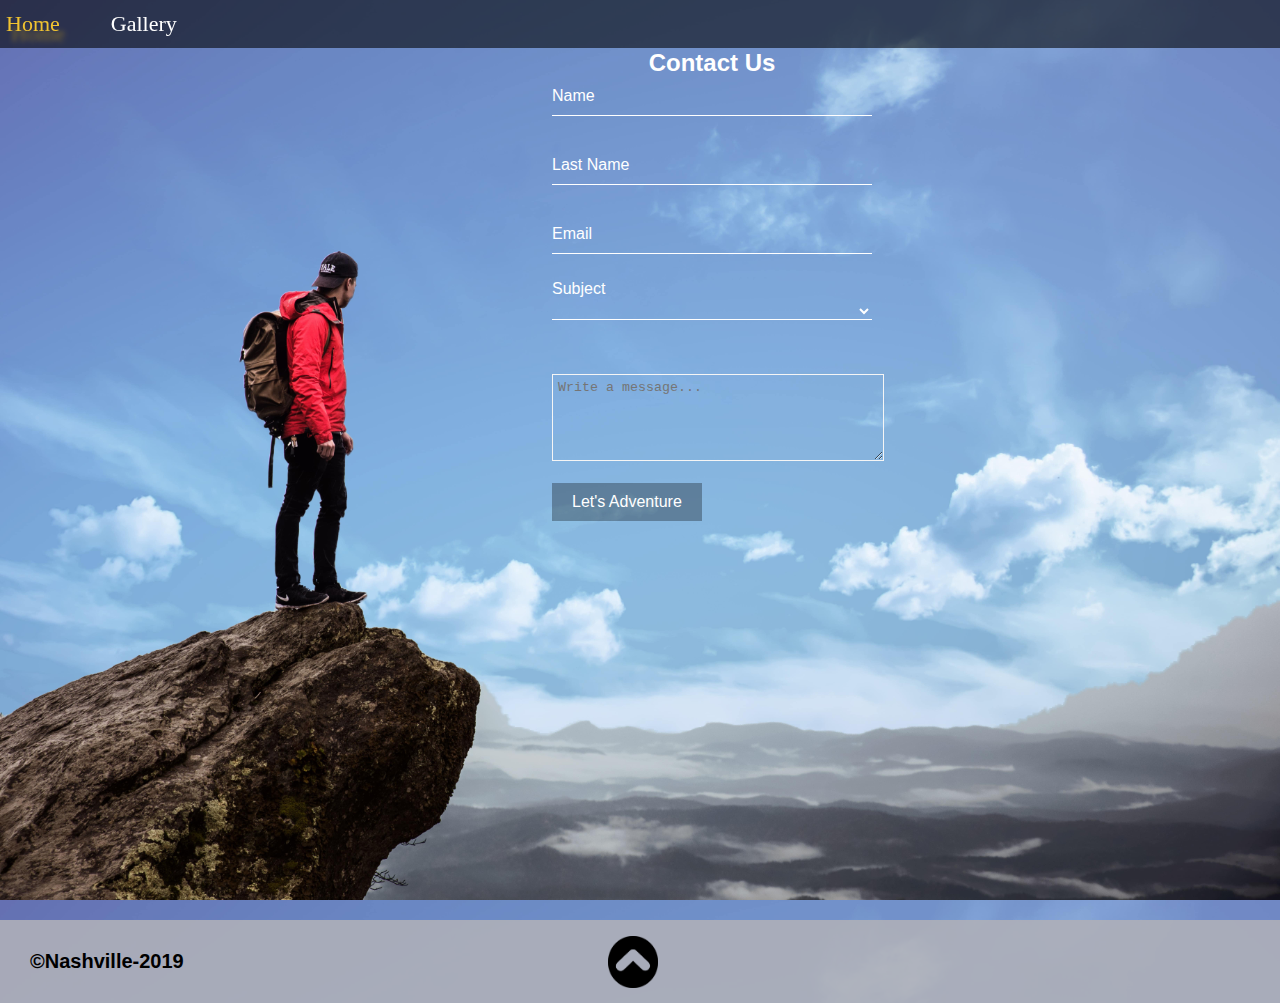
==== commit c02d442b: "footer fixed" ====
--- a/contact.html
+++ b/contact.html
@@ -59,5 +59,9 @@
       </div>
     </div>
   </div>  
+  <footer>
+    <p><span>&copy;Nashville-2019</span></p>
+   <a href="#top"><img src="icon/img_71968.png" alt="" class="up-arrow"></a>    
+</footer>
 </body>
 </html>--- a/css/main.css
+++ b/css/main.css
@@ -23,7 +23,9 @@
   margin-top: 0; }
 
 nav {
-  width: 100%; }
+  width: 100%;
+  position: fixed;
+  z-index: 1000; }
 
 nav ul {
   list-style-type: none;
@@ -594,7 +596,7 @@
 
   .dropdown:hover .dropdown-content {
     animation: none;
-    left: 30.3vw; }
+    left: 30.8vw; }
 
   .dropdown-content {
     display: none;
@@ -820,7 +822,7 @@
     top: 15%;
     left: 0%;
     transform: translate(-50, -50%);
-    width: 320px;
+    width: 100%;
     padding: 40px; }
 
   .contact-details {
@@ -833,7 +835,7 @@
     background: url(../images/form-bg.jpg);
     background-size: cover;
     background-repeat: no-repeat;
-    height: 165vh; }
+    height: 130vh; }
 
   .gallery {
     display: block;
@@ -852,13 +854,22 @@
 
   .gallery {
     display: grid;
-    grid-template-columns: repeat(4, 1fr);
+    grid-template-columns: repeat(3, 1fr);
     grid-template-rows: 40, 1fr;
     grid-gap: 20px;
-    grid-template-areas: "heading-1" "img img img img"; }
+    grid-template-areas: "heading-1" "img img img"; }
 
   .form {
-    height: 165vh; } }
+    height: 165vh; }
+
+  .climb {
+    grid-column: span 2; }
+
+  .heading-1 {
+    margin-top: 33px; }
+
+  footer p {
+    margin-top: 0; } }
 /* Responsive Design
    /*Desktop*/
 @media screen and (min-device-width: 1024px) and (max-device-width: 1600px) and (-webkit-min-device-pixel-ratio: 1) {
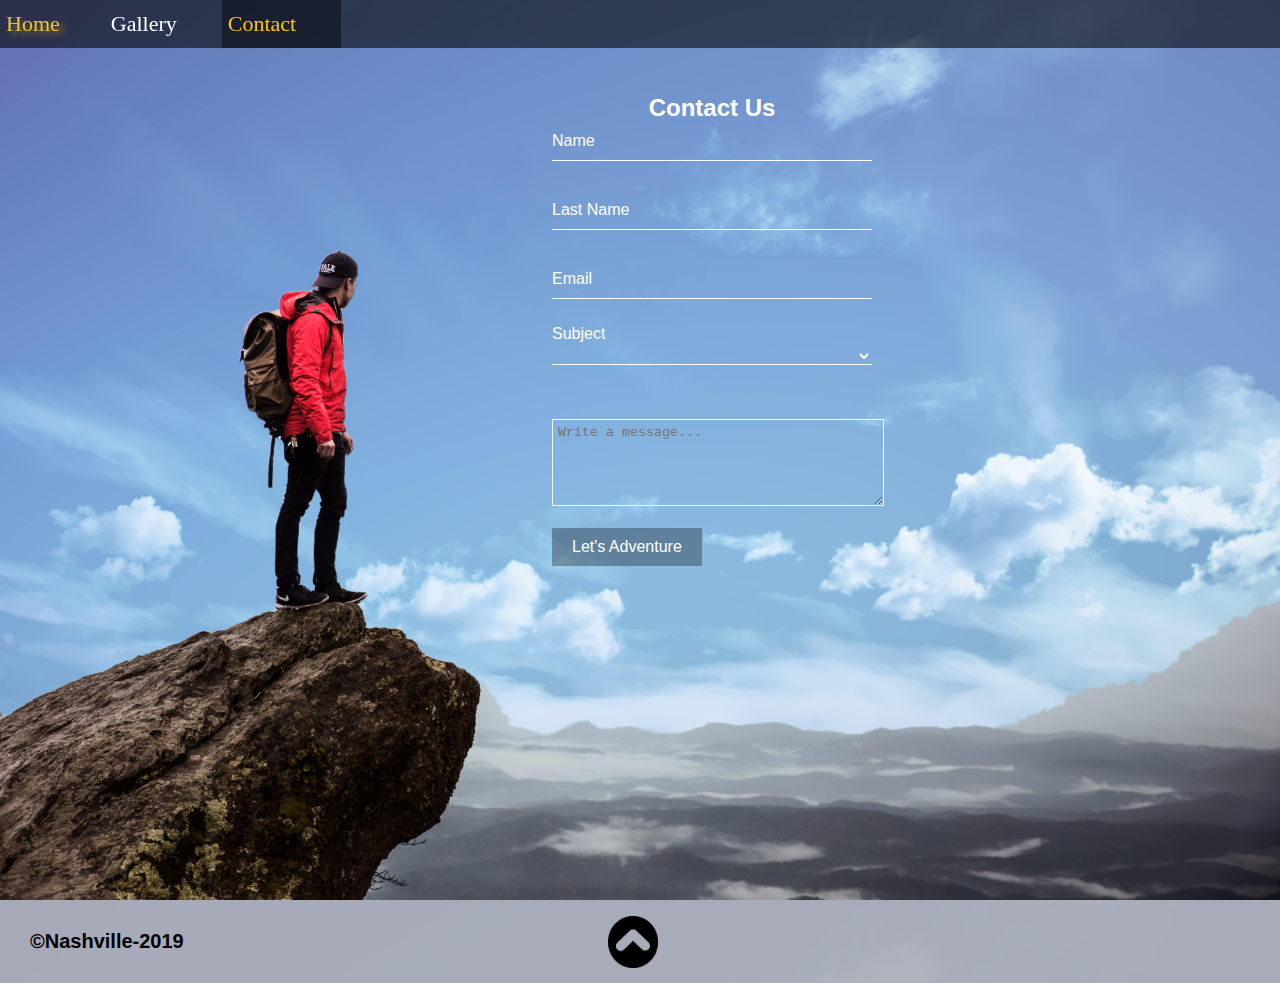
==== commit 7d74256d: "Checked and fixed" ====
--- a/contact.html
+++ b/contact.html
@@ -14,6 +14,7 @@
         <ul>
             <li><a href="index.html">Home</a></li>
             <li><a href="gallery.html">Gallery</a></li>
+            <li><a class="contact-position" href="contact.html">Contact</a></li>
         </ul>
     </nav>
   <div class="contact-form">
--- a/css/main.css
+++ b/css/main.css
@@ -52,14 +52,15 @@
 nav a:hover {
   color: #f0c330;
   transition: 0.5s;
-  text-shadow: 5px 10px 5px rgba(255, 196, 0, 0.404); }
+  text-shadow: 5px 4px 5px rgba(255, 196, 0, 0.404); }
 
 footer p {
   background-color: rgba(174, 175, 184, 0.9);
   color: black;
   padding: 30px;
   font-weight: bolder;
-  font-size: 20px; }
+  font-size: 20px;
+  margin-top: 0; }
 
 footer {
   position: relative; }
@@ -79,14 +80,15 @@
   font-size: 68px;
   text-shadow: 5px 5px 10px #00a8e2;
   font-family: 'Poiret One';
-  animation: move 2s ease forwards; }
+  animation: move 2s ease forwards;
+  z-index: 500; }
 
 @keyframes move {
   from {
     padding-top: 0%;
     opacity: 0; }
   to {
-    padding-top: 14%;
+    padding-top: 25%;
     opacity: 1; } }
 .title {
   font-size: 40px;
@@ -221,6 +223,18 @@
   background-color: rgba(0, 0, 0, 0.842);
   border-color: #fff;
   border: 1px solid white; }
+
+.home-position {
+  background-color: rgba(0, 0, 0, 0.438);
+  color: #ffc400; }
+
+.contact-position {
+  background-color: rgba(0, 0, 0, 0.438);
+  color: #ffc400; }
+
+.gallery-position {
+  background-color: rgba(0, 0, 0, 0.438);
+  color: #ffc400; }
 
 @font-face {
   font-family: 'Poiret One';
@@ -586,6 +600,9 @@
 /* Mobile Devices */
 /* Portrait and Landscape */
 @media only screen and (min-device-width: 320px) and (max-device-width: 767px) and (-webkit-min-device-pixel-ratio: 1) {
+  nav {
+    position: static; }
+
   nav ul {
     display: grid; }
 
@@ -620,6 +637,9 @@
 
   .heading-1 {
     font-size: 24px; }
+
+  .heading {
+    font-size: 30px; }
 
   header {
     height: 30rem; }
@@ -817,6 +837,22 @@
     left: 18em;
     bottom: 1.5em; }
 
+  .heading {
+    color: #1b1616;
+    text-align: center;
+    font-size: 35px;
+    text-shadow: 5px 5px 10px #00a8e2;
+    font-family: 'Poiret One';
+    animation: move 2s ease forwards;
+    z-index: -500; }
+
+  @keyframes move {
+    from {
+      padding-top: 20%;
+      opacity: 0; }
+    to {
+      padding-top: 40%;
+      opacity: 1; } }
   .contact-form {
     position: absolute;
     top: 15%;
@@ -868,12 +904,28 @@
   .heading-1 {
     margin-top: 33px; }
 
+  .heading {
+    font-size: 40px; }
+
   footer p {
-    margin-top: 0; } }
+    margin-top: 0; }
+
+  .contact-form {
+    position: absolute;
+    top: 5%;
+    left: 40%;
+    transform: translate(-50, -50%);
+    width: 400px;
+    padding: 40px;
+    box-sizing: border-box;
+    border-radius: 10px; } }
 /* Responsive Design
    /*Desktop*/
 @media screen and (min-device-width: 1024px) and (max-device-width: 1600px) and (-webkit-min-device-pixel-ratio: 1) {
   .up-arrow {
-    left: 38rem; } }
+    left: 38rem; }
+
+  .contact-form {
+    top: 6%; } }
 
 /*# sourceMappingURL=main.css.map */
